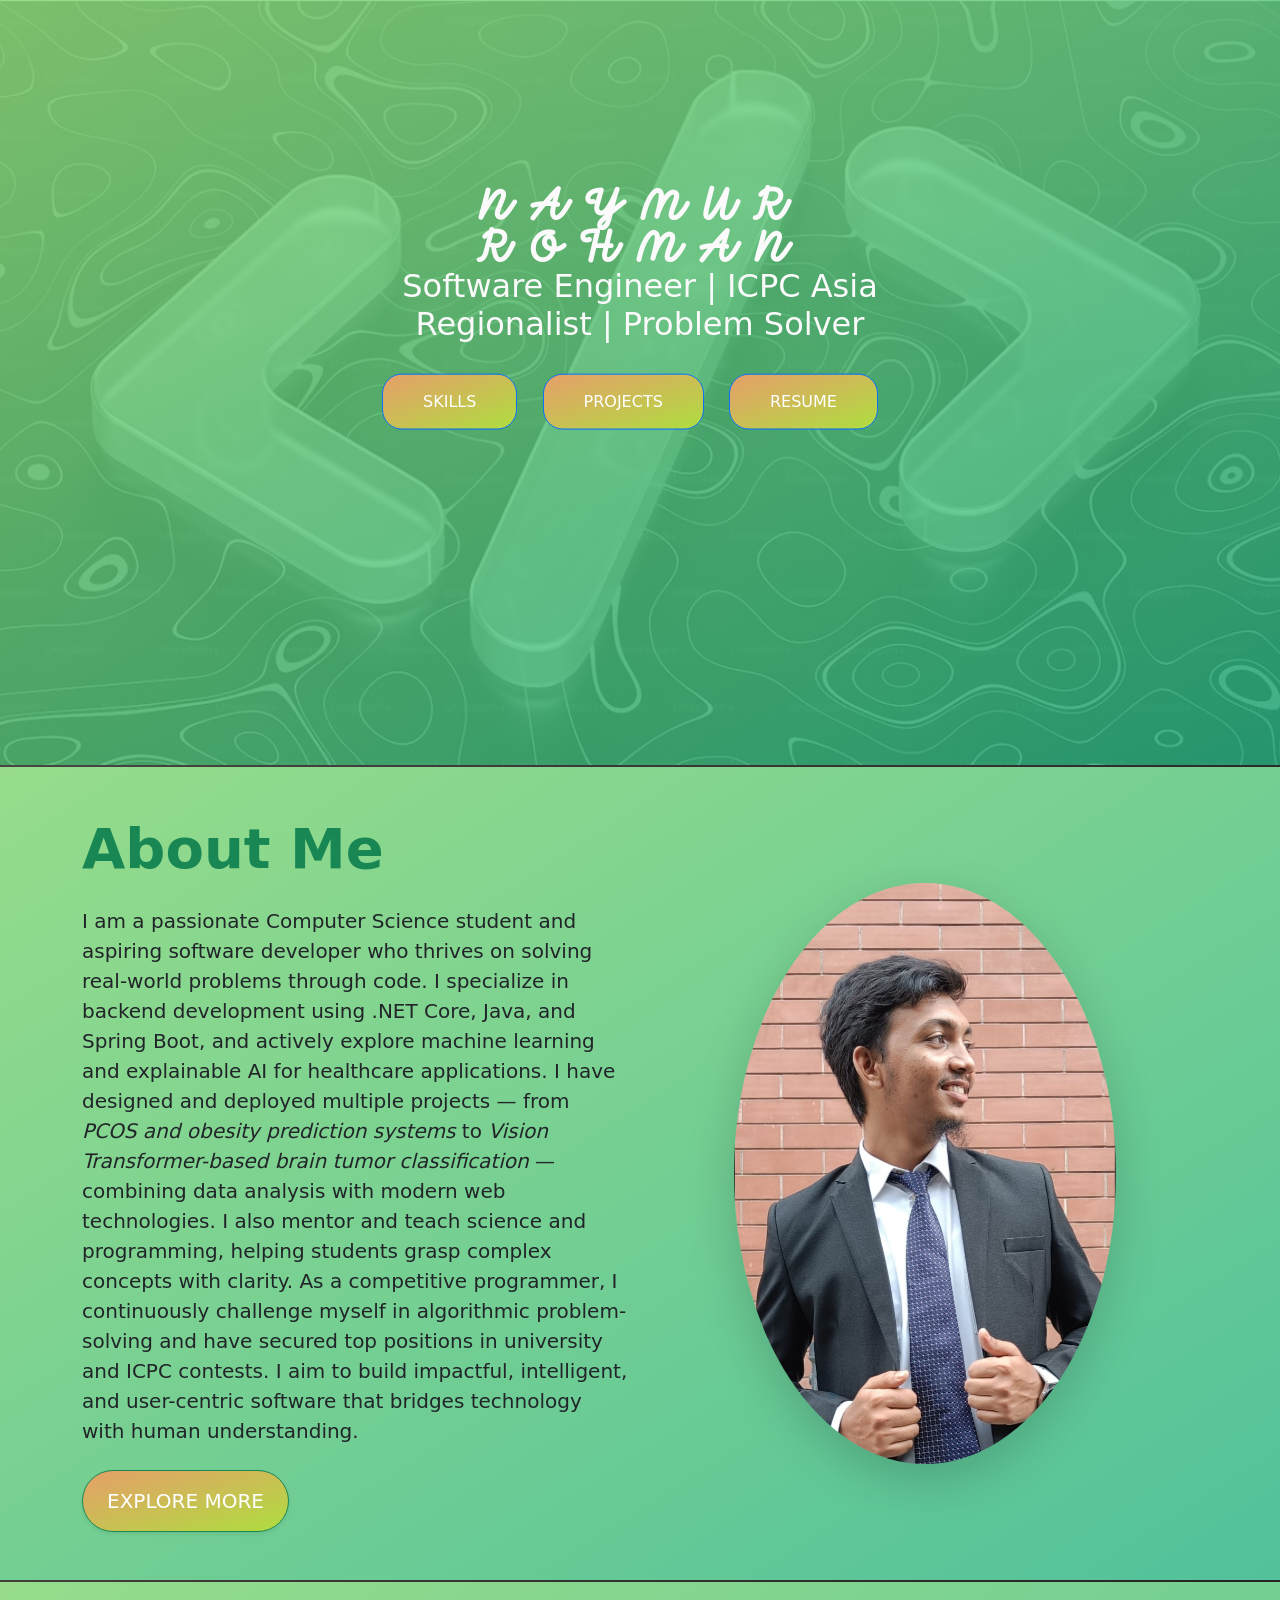
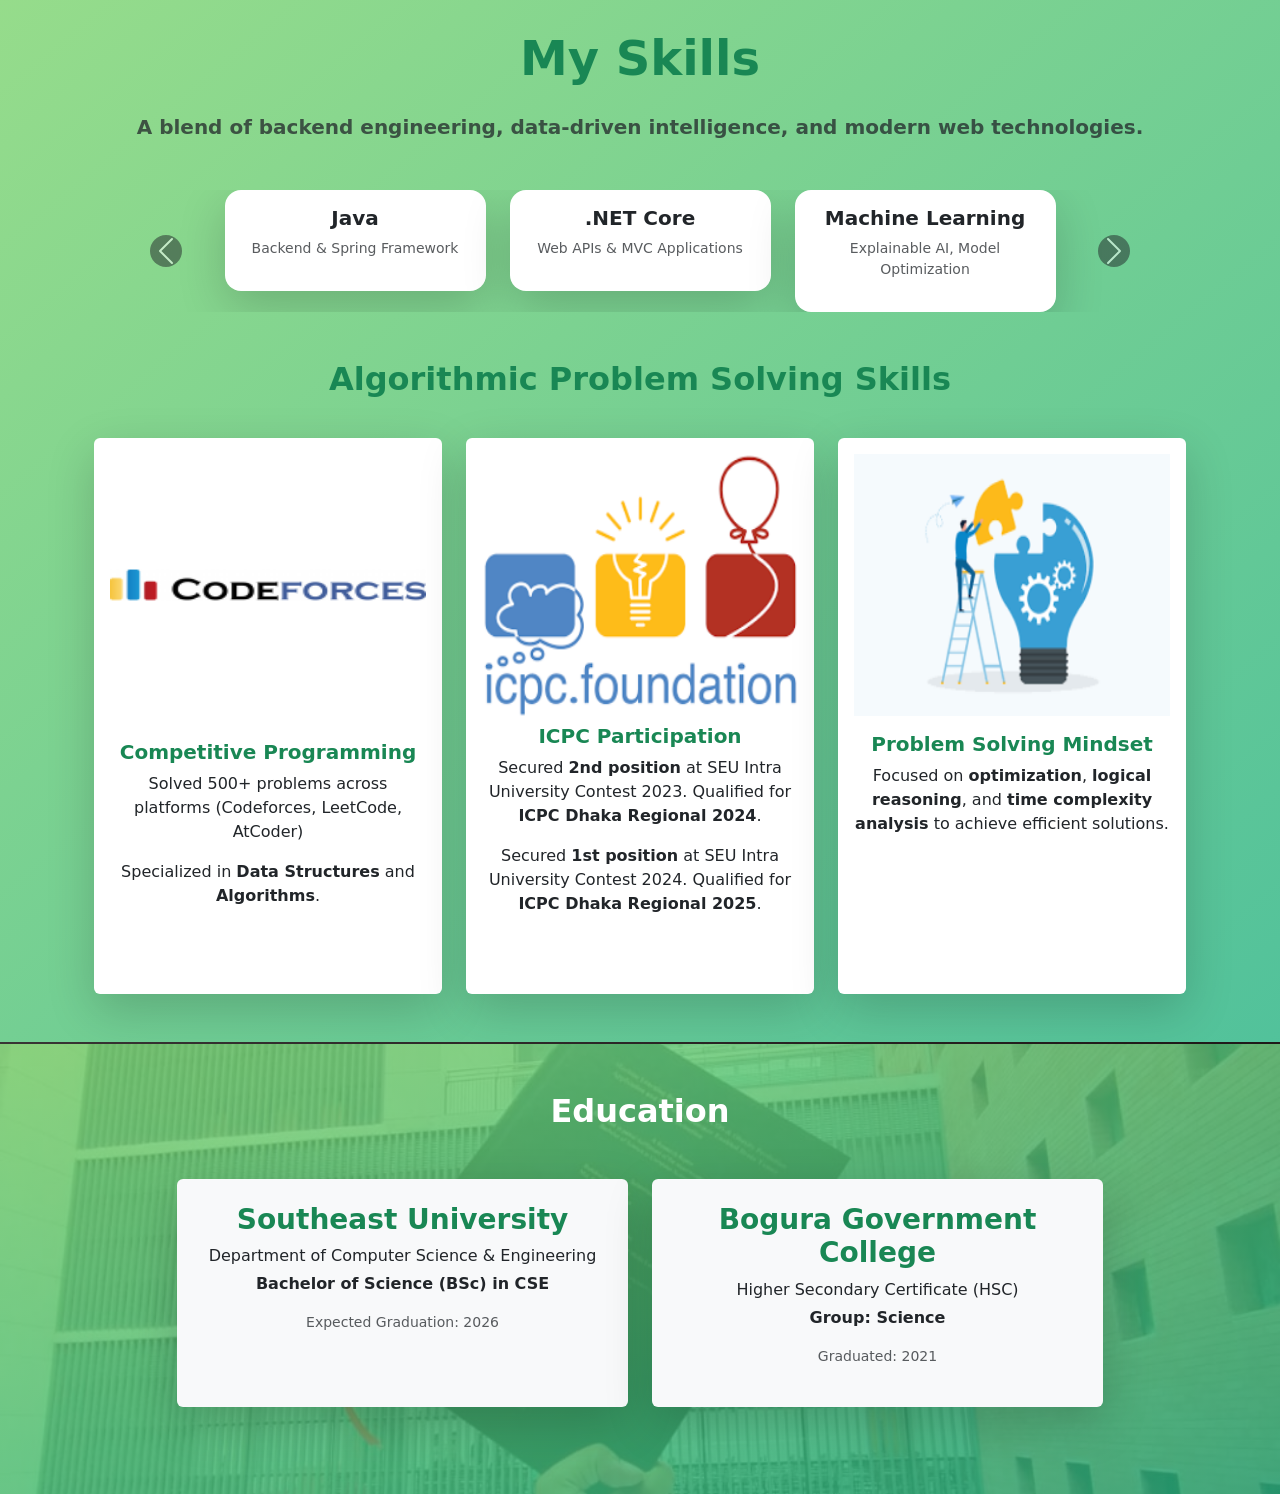
==== index.html @ 7614afb0 "hero section, skills, education sections added." ====
<!DOCTYPE html>
<html lang="en">
  <head>
    <meta charset="UTF-8" />
    <meta name="viewport" content="width=device-width, initial-scale=1.0" />
    <link rel="preconnect" href="https://fonts.googleapis.com" />
    <link rel="preconnect" href="https://fonts.gstatic.com" crossorigin />
    <link
      href="https://fonts.googleapis.com/css2?family=Momo+Signature&display=swap"
      rel="stylesheet"
    />
    <link
      href="https://cdn.jsdelivr.net/npm/bootstrap@5.3.8/dist/css/bootstrap.min.css"
      rel="stylesheet"
      integrity="sha384-sRIl4kxILFvY47J16cr9ZwB07vP4J8+LH7qKQnuqkuIAvNWLzeN8tE5YBujZqJLB"
      crossorigin="anonymous"
    />

    <script
      src="https://cdn.jsdelivr.net/npm/bootstrap@5.3.8/dist/js/bootstrap.bundle.min.js"
      integrity="sha384-FKyoEForCGlyvwx9Hj09JcYn3nv7wiPVlz7YYwJrWVcXK/BmnVDxM+D2scQbITxI"
      crossorigin="anonymous"
    ></script>
    <link rel="stylesheet" href="style.css" />
    <title>Naymur Rohman</title>
  </head>
  <body>
    <header class="heading">
      <div class="text-box">
        <h2 class="heading-primary">
          <span class="heading-primary-main">Naymur Rohman</span>
          <span class="heading-primary-sub"
            >Software Engineer | ICPC Asia Regionalist | Problem Solver</span
          >
        </h2>
        <a href="#skills" class="btn btn-primary">Skills</a>
        <a href="#projects" class="btn btn-primary">Projects</a>
        <a href="#resume" class="btn btn-primary">Resume</a>
      </div>
    </header>

    <section id="about" class="container-fluid py-5 bg-light">
      <div class="container">
        <div class="row align-items-center">
          <!-- Text Section -->
          <div class="col-lg-6 text-center text-lg-start">
            <h2 class="display-4 fw-bold mb-4 text-success">About Me</h2>
            <p class="lead mb-4">
              I am a passionate Computer Science student and aspiring software
              developer who thrives on solving real-world problems through code.
              I specialize in backend development using
              <strong>.NET Core</strong>, <strong>Java</strong>, and
              <strong>Spring Boot</strong>, and actively explore
              <strong>machine learning</strong> and
              <strong>explainable AI</strong> for healthcare applications. I
              have designed and deployed multiple projects — from
              <em>PCOS and obesity prediction systems</em> to
              <em>Vision Transformer-based brain tumor classification</em> —
              combining data analysis with modern web technologies. I also
              mentor and teach science and programming, helping students grasp
              complex concepts with clarity. As a competitive programmer, I
              continuously challenge myself in algorithmic problem-solving and
              have secured top positions in university and ICPC contests. I aim
              to build impactful, intelligent, and user-centric software that
              bridges technology with human understanding.
            </p>
            <a
              href="#projects"
              class="btn btn-success btn-lg rounded-pill shadow-sm px-4"
            >
              Explore More
            </a>
          </div>

          <!-- Image Section -->
          <div class="col-lg-6 text-center mt-4 mt-lg-0">
            <img
              src="./images/profile-hero.png"
              alt="Profile"
              class="img-fluid rounded-circle shadow-lg about-img"
            />
          </div>
        </div>
      </div>
    </section>

    <section id="skills" class="py-5 bg-light">
      <div class="container text-center">
        <h2 class="display-5 fw-bold text-success mb-4">My Skills</h2>
        <p class="lead mb-5 text-muted text-white fw-semibold">
          A blend of backend engineering, data-driven intelligence, and modern
          web technologies.
        </p>

        <!-- Carousel -->
        <div id="skillsCarousel" class="carousel slide" data-bs-ride="carousel">
          <div class="carousel-inner">
            <!-- Slide 1 -->
            <div class="carousel-item active">
              <div class="row justify-content-center">
                <div class="col-md-3">
                  <div class="card shadow-lg border-0 rounded-4 skill-card">
                    <div class="card-body text-center">
                      <i class="fab fa-java fa-3x text-warning mb-3"></i>
                      <h5 class="fw-bold">Java</h5>
                      <p class="small text-muted">Backend & Spring Framework</p>
                    </div>
                  </div>
                </div>

                <div class="col-md-3">
                  <div class="card shadow-lg border-0 rounded-4 skill-card">
                    <div class="card-body text-center">
                      <i class="fa-solid fa-code fa-3x text-success mb-3"></i>
                      <h5 class="fw-bold">.NET Core</h5>
                      <p class="small text-muted">
                        Web APIs & MVC Applications
                      </p>
                    </div>
                  </div>
                </div>

                <div class="col-md-3">
                  <div class="card shadow-lg border-0 rounded-4 skill-card">
                    <div class="card-body text-center">
                      <i class="fa-solid fa-brain fa-3x text-primary mb-3"></i>
                      <h5 class="fw-bold">Machine Learning</h5>
                      <p class="small text-muted">
                        Explainable AI, Model Optimization
                      </p>
                    </div>
                  </div>
                </div>
              </div>
            </div>

            <!-- Slide 2 -->
            <div class="carousel-item">
              <div class="row justify-content-center">
                <div class="col-md-3">
                  <div class="card shadow-lg border-0 rounded-4 skill-card">
                    <div class="card-body text-center">
                      <i class="fab fa-react fa-3x text-info mb-3"></i>
                      <h5 class="fw-bold">React</h5>
                      <p class="small text-muted">
                        Dynamic Frontend Interfaces
                      </p>
                    </div>
                  </div>
                </div>

                <div class="col-md-3">
                  <div class="card shadow-lg border-0 rounded-4 skill-card">
                    <div class="card-body text-center">
                      <i
                        class="fa-solid fa-database fa-3x text-secondary mb-3"
                      ></i>
                      <h5 class="fw-bold">SQL</h5>
                      <p class="small text-muted">
                        Database Design & Optimization
                      </p>
                    </div>
                  </div>
                </div>

                <div class="col-md-3">
                  <div class="card shadow-lg border-0 rounded-4 skill-card">
                    <div class="card-body text-center">
                      <i class="fa-solid fa-cloud fa-3x text-success mb-3"></i>
                      <h5 class="fw-bold">Spring Boot</h5>
                      <p class="small text-muted">
                        Enterprise Backend Development
                      </p>
                    </div>
                  </div>
                </div>
              </div>
            </div>
          </div>

          <!-- Controls -->
          <button
            class="carousel-control-prev"
            type="button"
            data-bs-target="#skillsCarousel"
            data-bs-slide="prev"
          >
            <span
              class="carousel-control-prev-icon bg-dark rounded-circle"
            ></span>
          </button>
          <button
            class="carousel-control-next"
            type="button"
            data-bs-target="#skillsCarousel"
            data-bs-slide="next"
          >
            <span
              class="carousel-control-next-icon bg-dark rounded-circle"
            ></span>
          </button>
        </div>

  <div class="container">
    <h2 class="text-center fw-bold mt-5 text-success">Algorithmic Problem Solving Skills</h2>

    <div class="row justify-content-center g-4 mt-3">

      <!-- Card 1: Competitive Programming -->
      <div class="col-md-4">
        <div class="card shadow-lg border-0 text-center h-100 skill-card">
          <div class="card-body">
            <img src="./images/codeforces.png" alt="Codeforces" class="img-fluid mb-3 h-50" style="width:100%;">
            <h5 class="fw-bold text-success mt-2">Competitive Programming</h5>
            <p class="mt-2">
              Solved 500+ problems across platforms (Codeforces, LeetCode, AtCoder) 
            </p>
            <p class="mt-2">
              Specialized in <strong>Data Structures</strong> and <strong>Algorithms</strong>.
            </p>
          
          </div>
        </div>
      </div>

      <!-- Card 2: ICPC & Contests -->
      <div class="col-md-4">
        <div class="card shadow-lg border-0 text-center h-100 skill-card">
          <div class="card-body">
            <img src="./images/icpc.png" alt="ICPC" class="img-fluid mb- h-50" style="width:100%;">
            <h5 class="fw-bold text-success mt-2">ICPC Participation</h5>
            <p class="mt-2">
              Secured <strong>2nd position</strong> at SEU Intra University Contest 2023.
              Qualified for <strong>ICPC Dhaka Regional 2024</strong>.
            </p>
            <p class="mt-2">
              Secured <strong>1st position</strong> at SEU Intra University Contest 2024.
              Qualified for <strong>ICPC Dhaka Regional 2025</strong>.
            </p>
          </div>
        </div>
      </div>

      <!-- Card 3: Problem-Solving Mindset -->
      <div class="col-md-4">
        <div class="card shadow-lg border-0 text-center h-100 skill-card">
          <div class="card-body">
            <img src="./images/algorithm.png" alt="Algorithm" class="img-fluid mb-3 h-50" style="width:100%;">
            <h5 class="fw-bold text-success">Problem Solving Mindset</h5>
            <p class="mt-2">
              Focused on <strong>optimization</strong>, <strong>logical reasoning</strong>, and 
              <strong>time complexity analysis</strong> to achieve efficient solutions.
            </p>
          </div>
        </div>
      </div>

    </div>
  </div>

      
    </section>

    <section id="education" class="py-5 bg-dark text-white">
      <div class="container">
        <h2 class="text-center fw-bold mb-5 text-white-100">Education</h2>

        <div class="row g-4 justify-content-center">
          <!-- University -->
          <div class="col-md-5">
            <div
              class="card border-0 shadow-lg h-100 edu-card text-center bg-light text-dark"
            >
              <div class="card-body p-4">
                <h3 class="fw-bold text-success mb-2">Southeast University</h3>
                <p class="mb-1">Department of Computer Science & Engineering</p>
                <p class="fw-semibold">Bachelor of Science (BSc) in CSE</p>
                <p class="text-muted small">Expected Graduation: 2026</p>
              </div>
            </div>
          </div>

          <!-- College -->
          <div class="col-md-5">
            <div
              class="card border-0 shadow-lg h-100 edu-card text-center bg-light text-dark"
            >
              <div class="card-body p-4">
                <h3 class="fw-bold text-success mb-2">
                  Bogura Government College
                </h3>
                <p class="mb-1">Higher Secondary Certificate (HSC)</p>
                <p class="fw-semibold">Group: Science</p>
                <p class="text-muted small">Graduated: 2021</p>
              </div>
            </div>
          </div>
        </div>
      </div>
    </section>

    <section id="projects" class="container-fluid">

    </section>
  </body>
</html>
---- style.css ----
*{
    margin:0;
    padding: 0;
    box-sizing: border-box;
}
body{
    background: linear-gradient(to right bottom,rgb(79, 76, 76),rgb(27, 21, 21));
}
.heading{
    height: 85vh;
    background-image: linear-gradient(
        to right bottom,
        rgba(126,213,111,0.8),
        rgba(40,180,131,0.8)),
    url("./images/heading-image.png");
    background-size: cover;
    background-position: center;
    position:relative;
}
.text-box{
    position:absolute;
    top:40%;
    left:50%;
    transform: translate(-50%,-50%);
    text-align: center;
}
.heading-primary{
    color:#fbfafb;
    margin-bottom: 30px;
}
.heading-primary-main{
    display: block;
    font-family: "Momo Signature";
    font-weight: 600;
    font-size: 35px;
    text-transform: uppercase;
    letter-spacing: 21px;
    animation-name:moveInLeft ;
    animation-duration: 2s;
}
.heading-primary-sub{
    display: block;
    animation-name:moveInRight ;
    animation-duration: 2s;
   
}
.btn-primary{
    color:#fffefe;
    background-color: #fbfafb;
}
.btn:link,
.btn:visited{
    display:inline-block;
    text-decoration: none;
    text-transform: uppercase;
    padding:15px 40px;
    border-radius: 20px;
    font-weight: 600px;
    margin-right: 20px;
    background:linear-gradient(to right bottom,#e69f69,#aede3f);
}
.btn:active{
    transform: translateY(-1px);
}
.btn:hover{
    transform: translateY(-4px);
    box-shadow: 0 5px 10px rgba(0,0,0,0.3);
}

#about,#skills,#education{
    margin-top:2px;
    background:linear-gradient(
        to right bottom,
        rgba(126,213,111,0.8),
        rgba(40,180,131,0.8));
}

#education{
        height: 50vh;
        background-image: linear-gradient(
        to right bottom,
        rgba(126,213,111,0.8),
        rgba(40,180,131,0.8)),
    url("./images/university.jpg");
    background-size: cover;
    background-position: center;
    position:relative;
}
.edu-card:hover{
    transform: translateY(-10px);
    transition: all 0.3s;
}
.skill-card:hover{
    transform: translateY(-10px);
    box-shadow: 0 5px 10px rgba(32, 33, 32, 0.8);
    transition: all 0.3s;
}
@keyframes moveInLeft{
    0%{
        opacity: 0;
        transform: translateX(-150px);
    }
    80%{
        transform: translateX(20px);
    }
    100%{
        opacity: 1;
        transform: translate(0);
    }
}

@keyframes moveInRight {
    0%{
     
        opacity: 0;
        transform:translateX(150px)
    }
    80%{
        transform:translateX(-20px)
    }
    100%{
        opacity:1;
        transform:translate(0)
    }

}
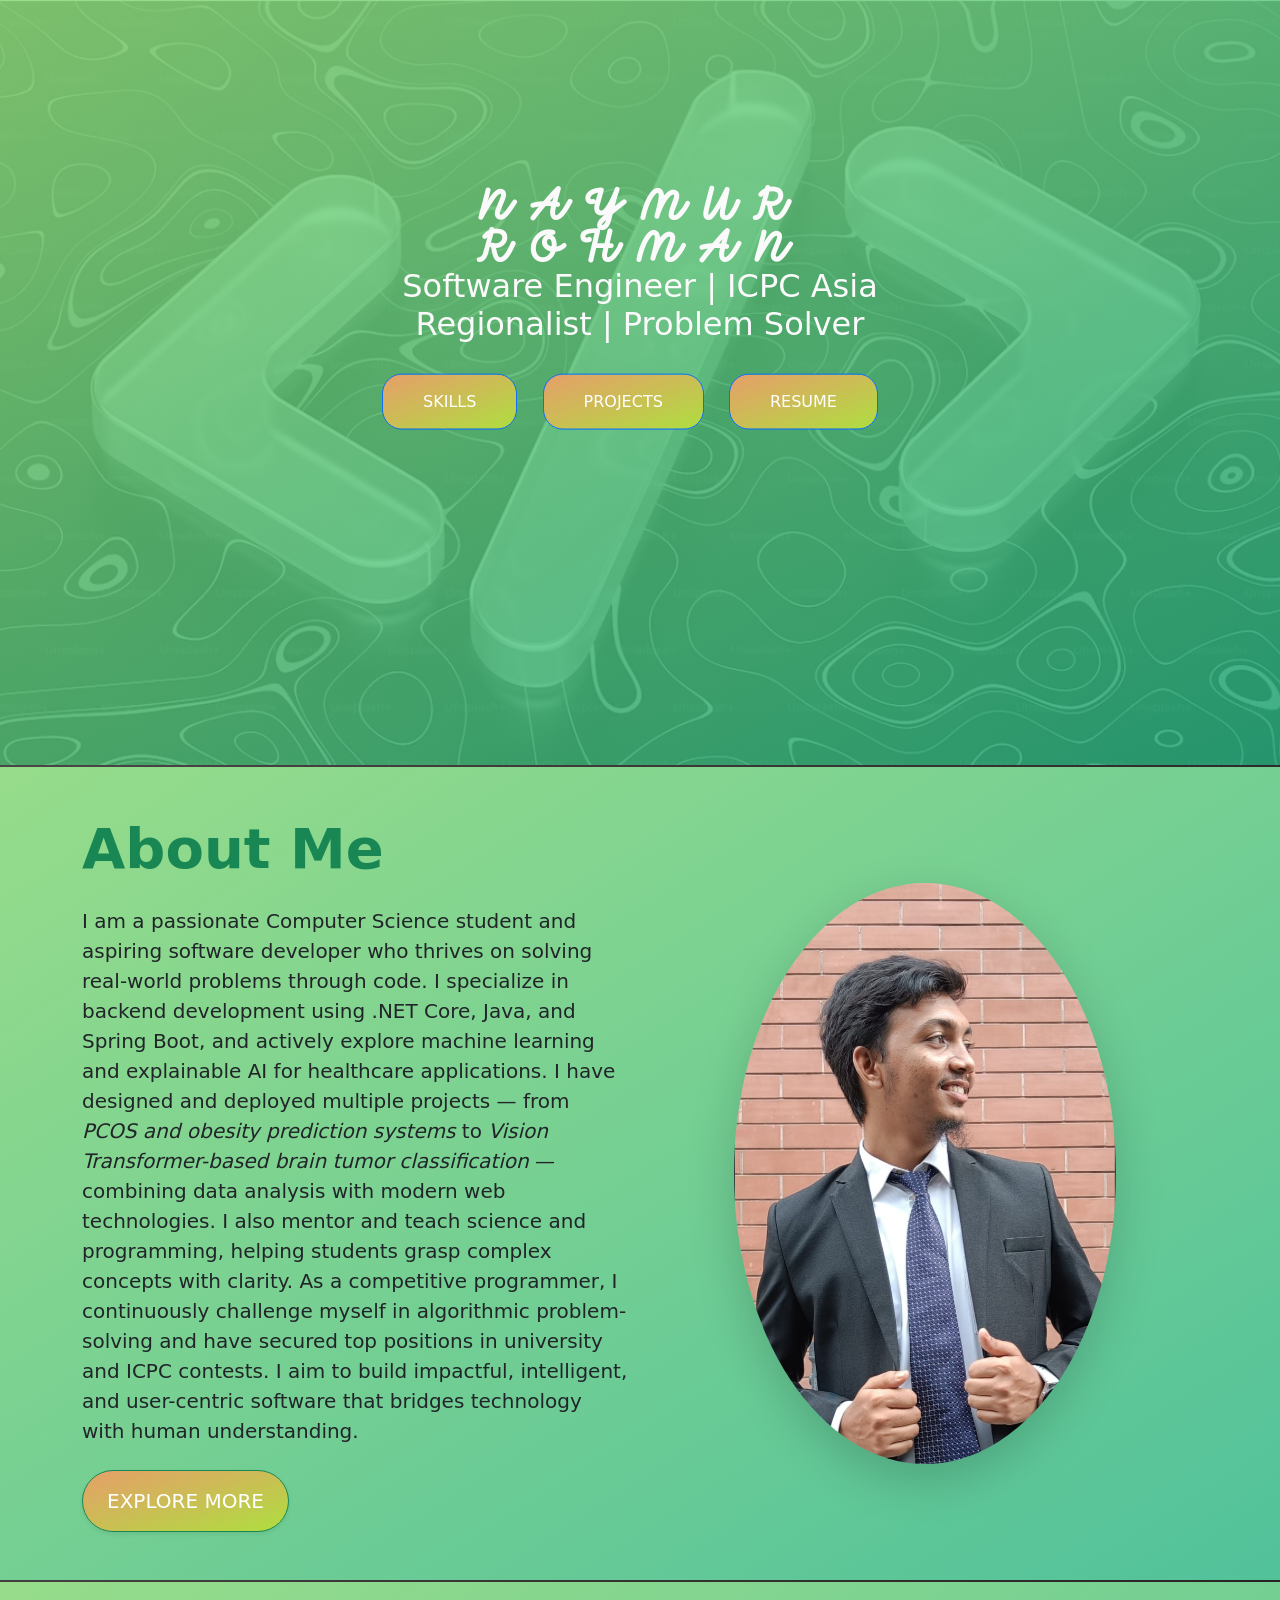
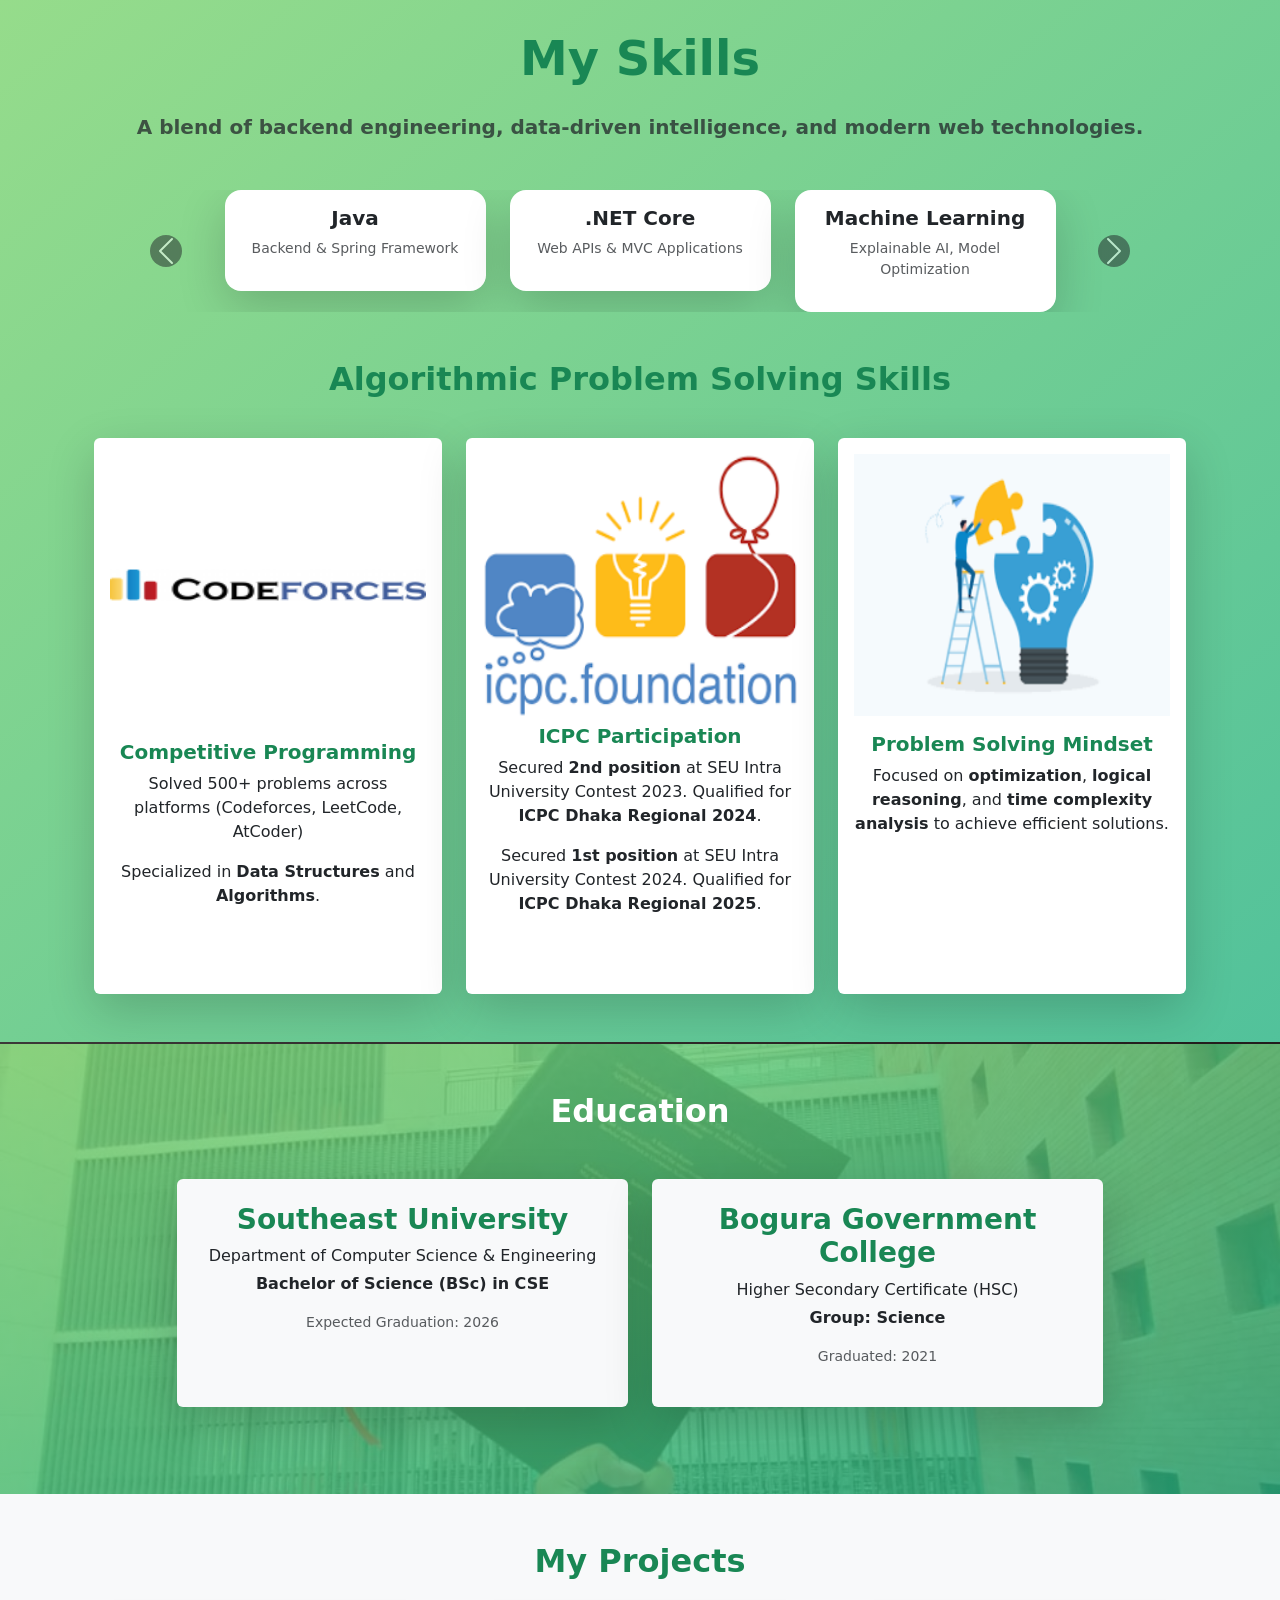
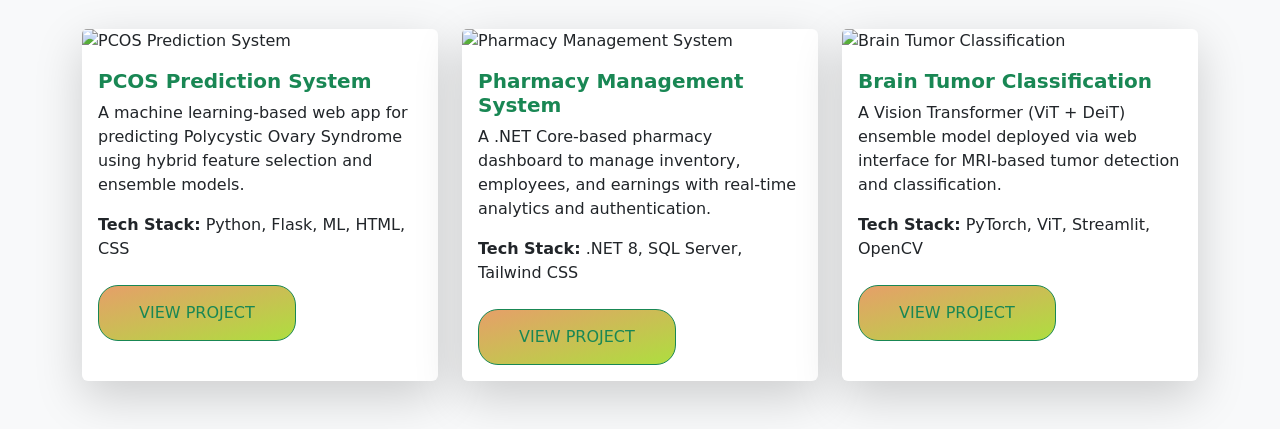
==== commit 5d31bfd4: "dummy projects are added" ====
--- a/index.html
+++ b/index.html
@@ -299,8 +299,60 @@
       </div>
     </section>
 
-    <section id="projects" class="container-fluid">
-
-    </section>
+<section id="projects" class="container-fluid py-5 bg-light">
+  <div class="container">
+    <h2 class="text-center fw-bold mb-5 text-success">My Projects</h2>
+
+    <div class="row g-4">
+
+      <!-- Project 1 -->
+      <div class="col-md-4">
+        <div class="card shadow-lg border-0 h-100 project-card">
+          <img src="./images/project1.jpg" class="card-img-top" alt="PCOS Prediction System">
+          <div class="card-body">
+            <h5 class="card-title fw-bold text-success">PCOS Prediction System</h5>
+            <p class="card-text">
+              A machine learning-based web app for predicting Polycystic Ovary Syndrome using hybrid feature selection and ensemble models.
+            </p>
+            <p><strong>Tech Stack:</strong> Python, Flask, ML, HTML, CSS</p>
+            <a href="#" class="btn btn-outline-success mt-2">View Project</a>
+          </div>
+        </div>
+      </div>
+
+      <!-- Project 2 -->
+      <div class="col-md-4">
+        <div class="card shadow-lg border-0 h-100 project-card">
+          <img src="./images/project2.jpg" class="card-img-top" alt="Pharmacy Management System">
+          <div class="card-body">
+            <h5 class="card-title fw-bold text-success">Pharmacy Management System</h5>
+            <p class="card-text">
+              A .NET Core-based pharmacy dashboard to manage inventory, employees, and earnings with real-time analytics and authentication.
+            </p>
+            <p><strong>Tech Stack:</strong> .NET 8, SQL Server, Tailwind CSS</p>
+            <a href="#" class="btn btn-outline-success mt-2 mx-auto">View Project</a>
+          </div>
+        </div>
+      </div>
+
+      <!-- Project 3 -->
+      <div class="col-md-4">
+        <div class="card shadow-lg border-0 h-100 project-card">
+          <img src="./images/project3.jpg" class="card-img-top" alt="Brain Tumor Classification">
+          <div class="card-body">
+            <h5 class="card-title fw-bold text-success">Brain Tumor Classification</h5>
+            <p class="card-text">
+              A Vision Transformer (ViT + DeiT) ensemble model deployed via web interface for MRI-based tumor detection and classification.
+            </p>
+            <p><strong>Tech Stack:</strong> PyTorch, ViT, Streamlit, OpenCV</p>
+            <a href="#" class="btn btn-outline-success mt-2">View Project</a>
+          </div>
+        </div>
+      </div>
+
+    </div>
+  </div>
+</section>
+
   </body>
 </html>
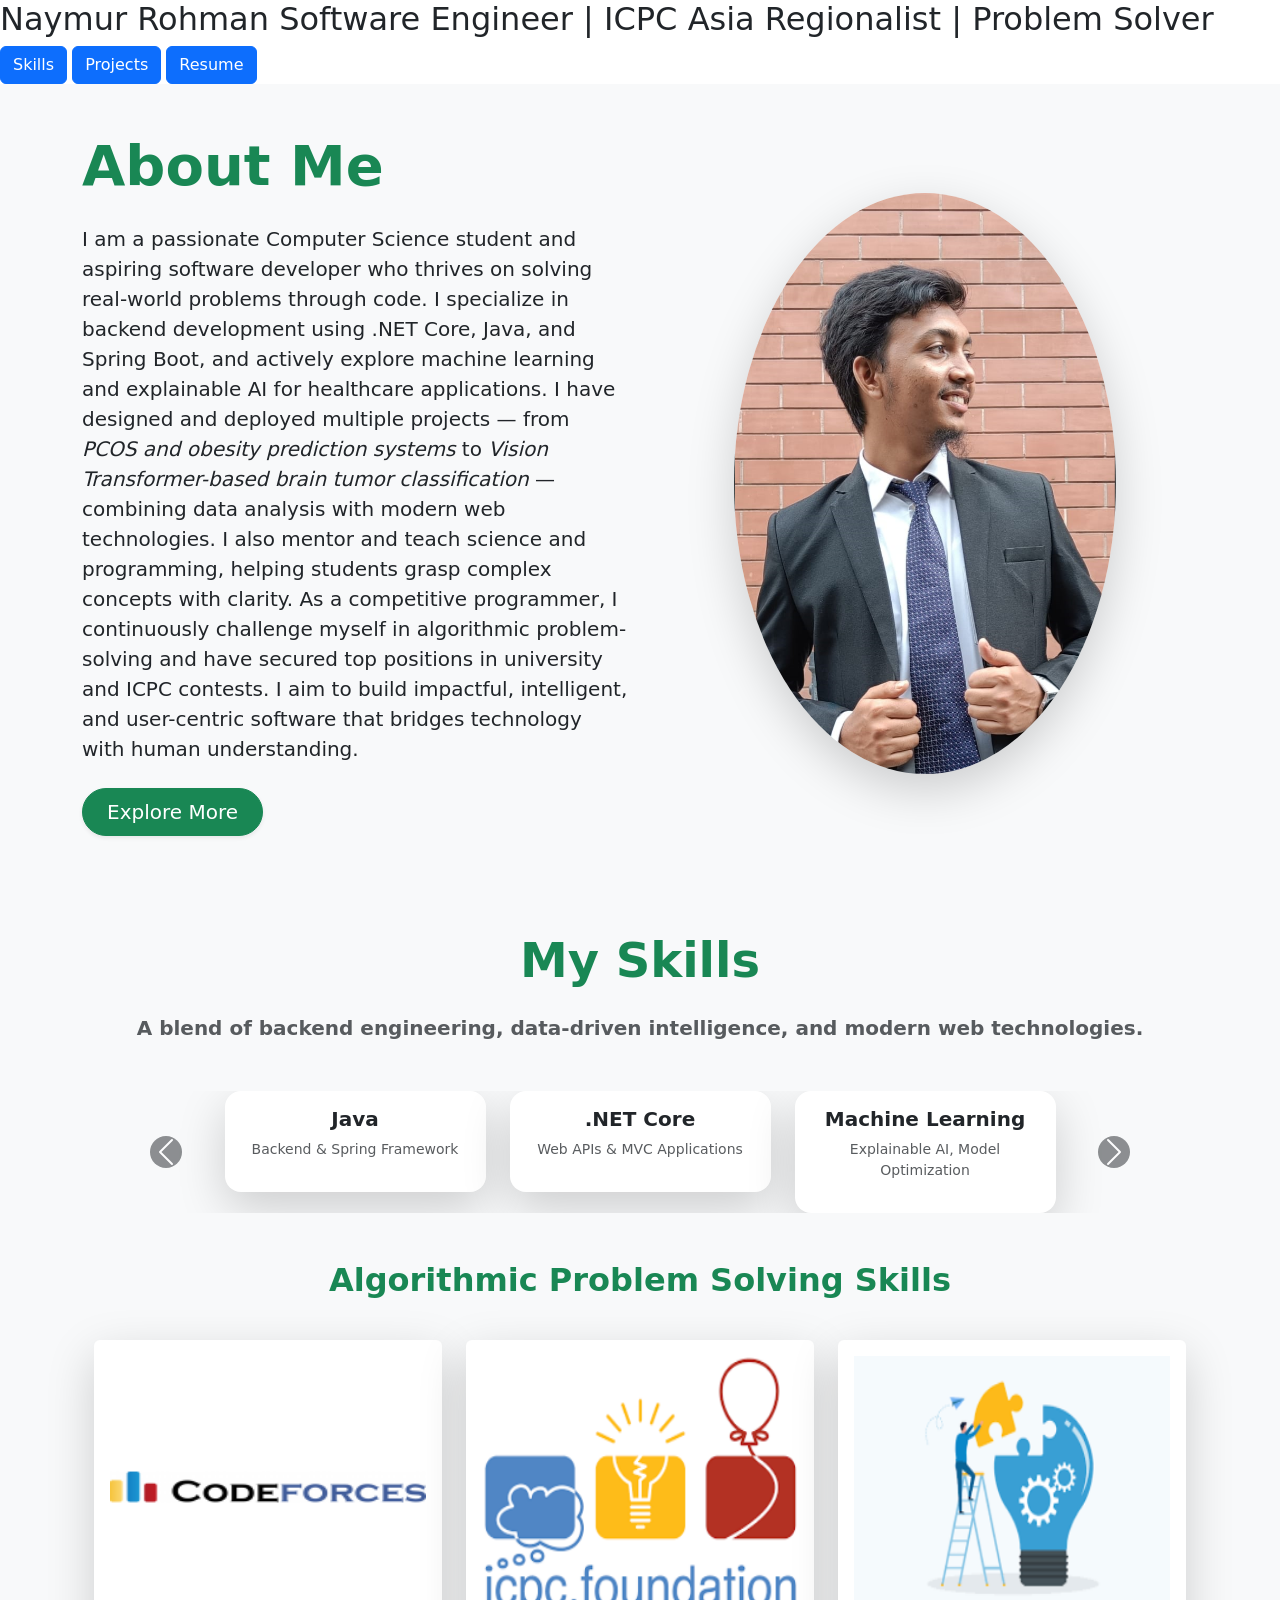
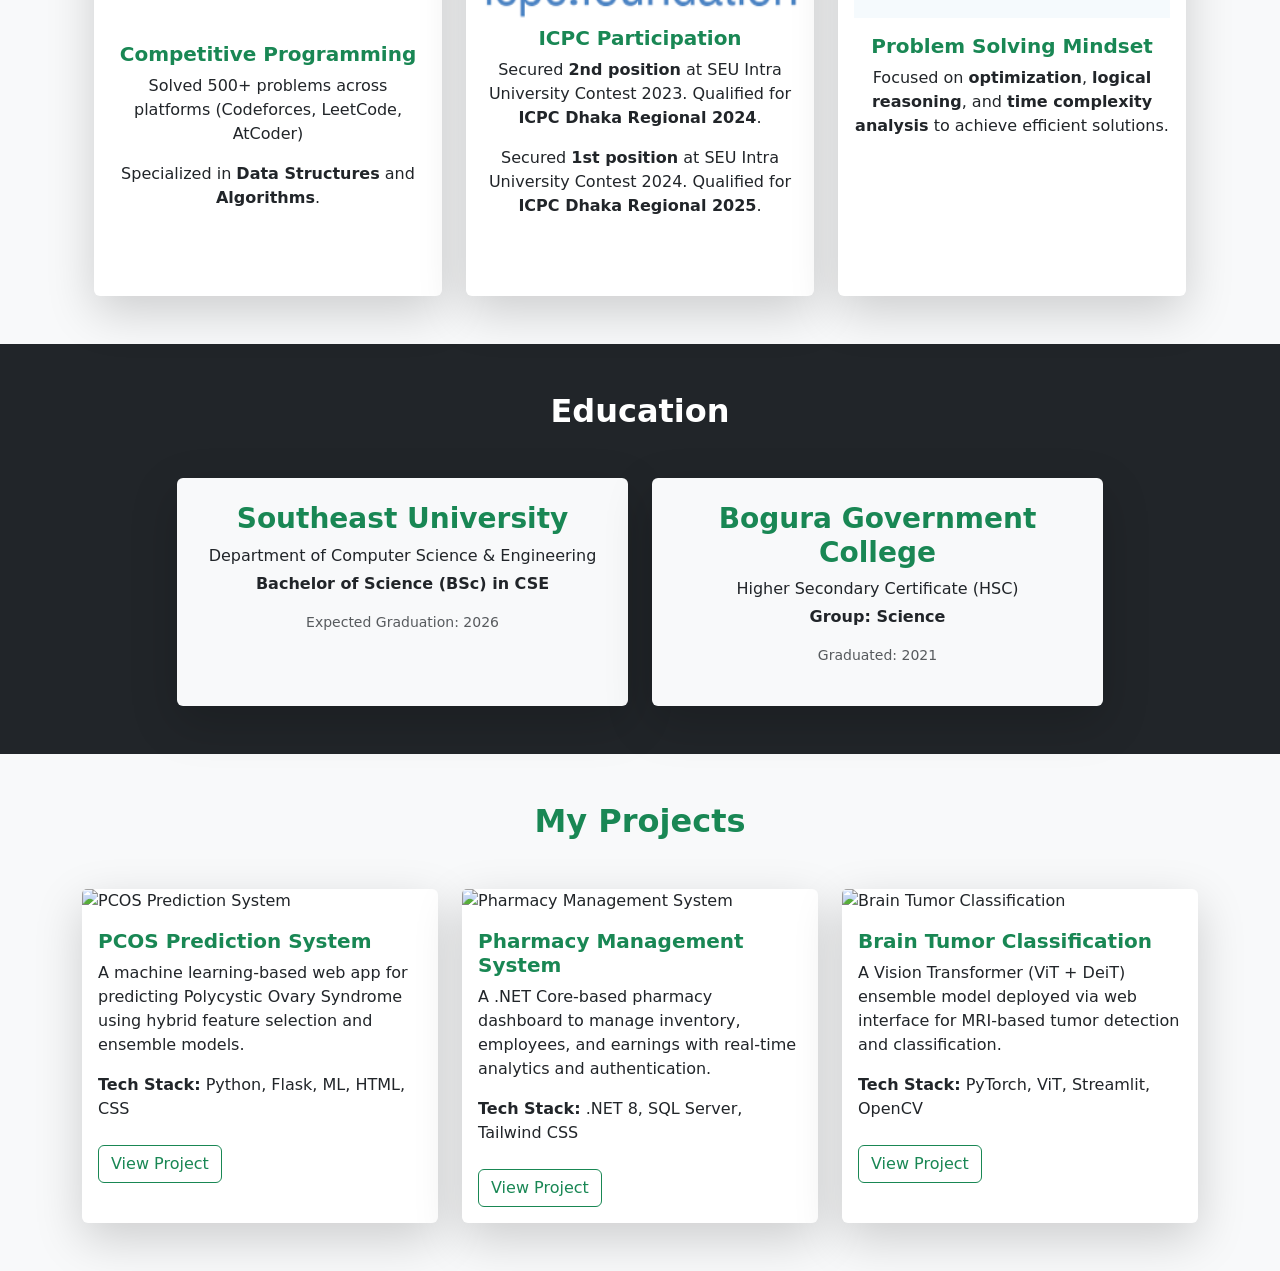
==== commit be1cc0dc: "file renamed" ====
--- a/index.html
+++ b/index.html
@@ -21,7 +21,7 @@
       integrity="sha384-FKyoEForCGlyvwx9Hj09JcYn3nv7wiPVlz7YYwJrWVcXK/BmnVDxM+D2scQbITxI"
       crossorigin="anonymous"
     ></script>
-    <link rel="stylesheet" href="style.css" />
+    <link rel="stylesheet" href="main.css" />
     <title>Naymur Rohman</title>
   </head>
   <body>
